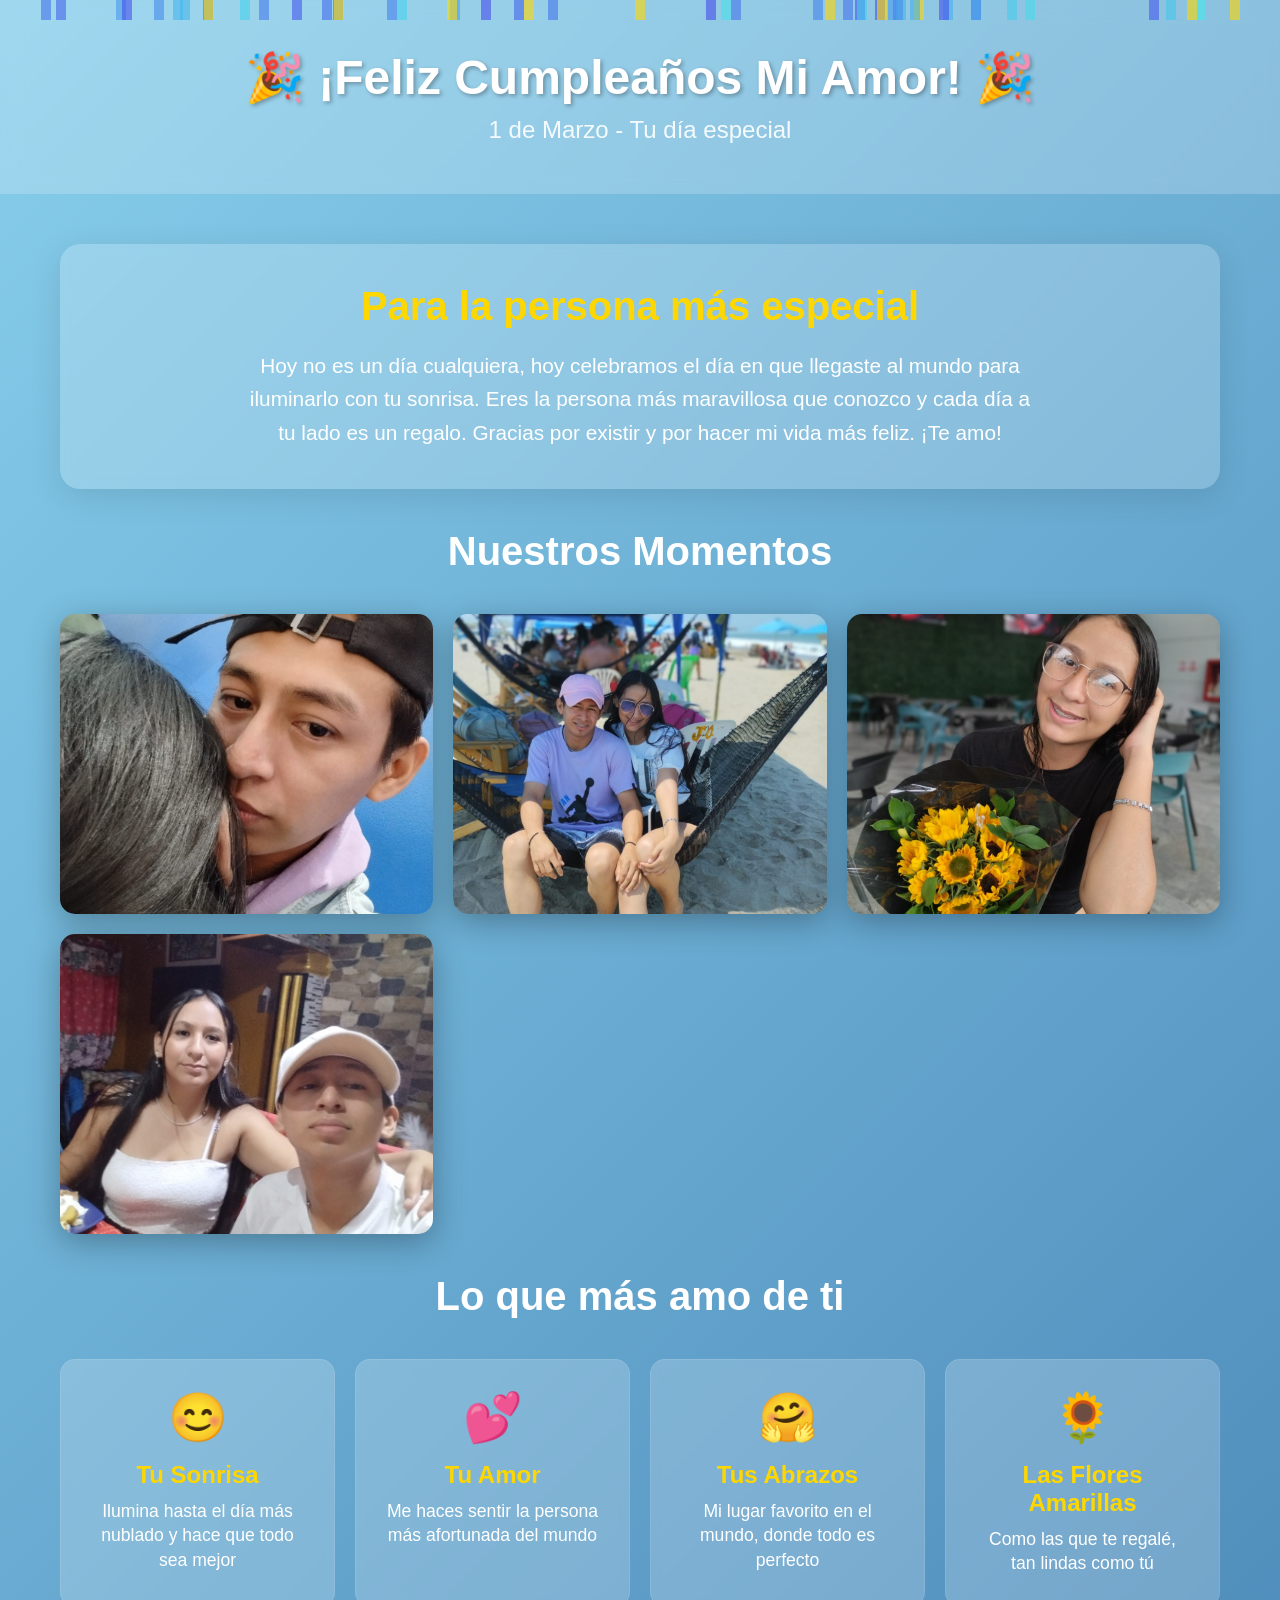
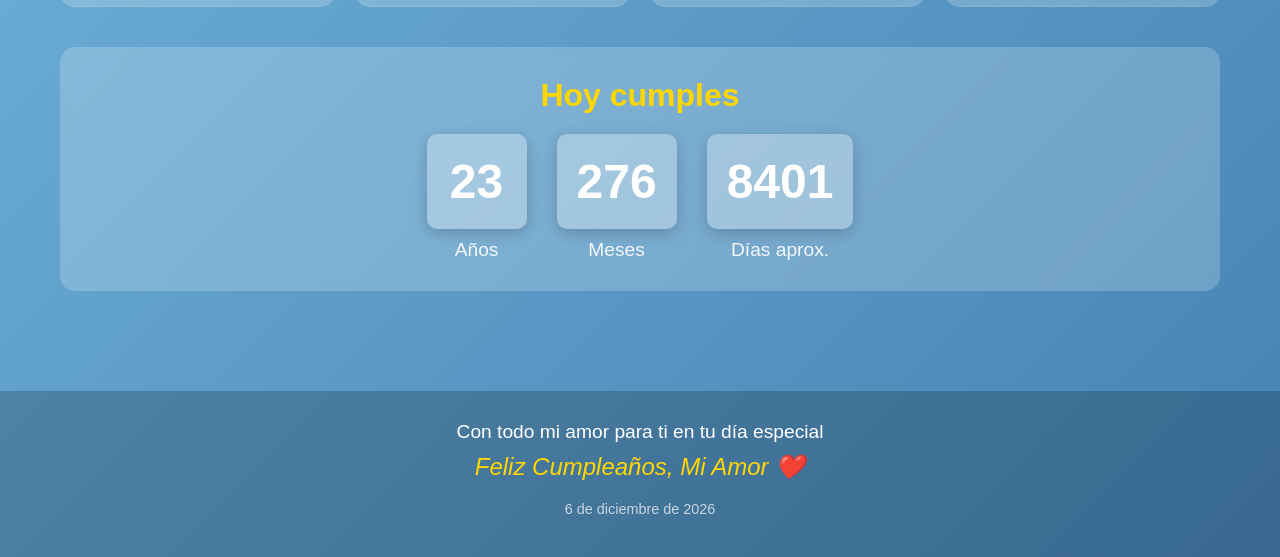
==== index.html @ 72851adc "Update and rename Primer.html to index.html" ====
<!DOCTYPE html>
<html lang="es">
<head>
    <meta charset="UTF-8">
    <meta name="viewport" content="width=device-width, initial-scale=1.0">
    <title>¡Feliz Cumpleaños Mi Amor!</title>
    <link rel="stylesheet" href="Primer.css">
</head>
<body>
    <!-- Header con confeti animado -->
    <div class="header">
        <div class="confeti" id="confeti"></div>
        <h1>🎉 ¡Feliz Cumpleaños Mi Amor! 🎉</h1>
        <p>1 de Marzo - Tu día especial</p>
    </div>

    <div class="container">
        <!-- Mensaje especial -->
        <div class="mensaje-especial">
            <h2 class="brillo">Para la persona más especial</h2>
            <p>
                Hoy no es un día cualquiera, hoy celebramos el día en que llegaste al mundo 
                para iluminarlo con tu sonrisa. Eres la persona más maravillosa que conozco 
                y cada día a tu lado es un regalo. Gracias por existir y por hacer mi vida 
                más feliz. ¡Te amo!
            </p>
        </div>

        <!-- Galería de fotos -->
        <h2 style="text-align: center; margin: 40px 0; font-size: 2.5em;">Nuestros Momentos</h2>
        <div class="galeria">
            <div class="foto">
                <img src="img/Primer Cita.jpeg" alt="Primera salida">
                <div class="caption">Nuestra primera salida juntos</div>
            </div>
            <div class="foto">
                <img src="img/Dia en la playa.jpeg" alt="Vacaciones">
                <div class="caption">Ese día en la playa</div>
            </div>
            <div class="foto">
                <img src="img/Flores Amarillas.jpeg" alt="Flores amarillas">
                <div class="caption">Mi primer ramo de flores amarillas</div>
            </div>
            <div class="foto">
                <img src="img/Año nuevo Juntos.jpeg" alt="Celebrando año nuevo">
                <div class="caption">Celebrando año nuevo juntos por primera vez</div>
            </div>
        </div>

        <!-- Tarjetas de momentos especiales -->
        <h2 style="text-align: center; margin: 40px 0; font-size: 2.5em;">Lo que más amo de ti</h2>
        <div class="momentos">
            <div class="tarjeta">
                <span class="emoji">😊</span>
                <h3>Tu Sonrisa</h3>
                <p>Ilumina hasta el día más nublado y hace que todo sea mejor</p>
            </div>
            <div class="tarjeta">
                <span class="emoji">💕</span>
                <h3>Tu Amor</h3>
                <p>Me haces sentir la persona más afortunada del mundo</p>
            </div>
            <div class="tarjeta">
                <span class="emoji">🤗</span>
                <h3>Tus Abrazos</h3>
                <p>Mi lugar favorito en el mundo, donde todo es perfecto</p>
            </div>
            <div class="tarjeta">
                <span class="emoji">🌻</span>
                <h3>Las Flores Amarillas</h3>
                <p>Como las que te regalé, tan lindas como tú</p>
            </div>
        </div>

        <!-- Contador de cumpleaños -->
        <div class="contador">
            <h2>Hoy cumples</h2>
            <div class="numeros">
                <div class="numero-item">
                    <div class="numero" id="edad">23</div>
                    <div class="numero-label">Años</div>
                </div>
                <div class="numero-item">
                    <div class="numero" id="meses">276</div>
                    <div class="numero-label">Meses</div>
                </div>
                <div class="numero-item">
                    <div class="numero" id="dias">8401</div>
                    <div class="numero-label">Días aprox.</div>
                </div>
            </div>
        </div>
    </div>

    <footer>
        <p>Con todo mi amor para ti en tu día especial</p>
        <p class="firma">Feliz Cumpleaños, Mi Amor ❤️</p>
        <p style="margin-top: 20px; font-size: 0.9em; opacity: 0.7;">1 de marzo de 2026</p>
    </footer>

    <script src="Primer.js"></script>
</body>

</html>
---- Primer.css ----
/* ===== CSS COMPLETO - ESTILOS PARA LA PÁGINA DE CUMPLEAÑOS ===== */

* {
    margin: 0;
    padding: 0;
    box-sizing: border-box;
}

body {
    font-family: 'Arial', sans-serif;
    background: linear-gradient(135deg, #87CEEB 0%, #4682B4 100%);
    min-height: 100vh;
    color: white;
}

/* ===== HEADER CON CONFETI ANIMADO ===== */
.header {
    text-align: center;
    padding: 50px 20px;
    background: rgba(255, 255, 255, 0.2);
    backdrop-filter: blur(10px);
    margin-bottom: 30px;
    position: relative;
    overflow: hidden;
}

.confeti {
    position: absolute;
    width: 100%;
    height: 100%;
    top: 0;
    left: 0;
    pointer-events: none;
}

.confeti span {
    position: absolute;
    width: 10px;
    height: 20px;
    background: #FFD700;
    opacity: 0.6;
    animation: caer 3s linear infinite;
}

@keyframes caer {
    0% {
        transform: translateY(-100px) rotate(0deg);
    }
    100% {
        transform: translateY(400px) rotate(360deg);
    }
}

.header h1 {
    font-size: 3em;
    margin-bottom: 10px;
    text-shadow: 2px 2px 4px rgba(0,0,0,0.3);
    animation: latido 1.5s ease-in-out infinite;
}

@keyframes latido {
    0% { transform: scale(1); }
    50% { transform: scale(1.05); }
    100% { transform: scale(1); }
}

.header p {
    font-size: 1.5em;
    opacity: 0.9;
}

/* ===== CONTENEDOR PRINCIPAL ===== */
.container {
    max-width: 1200px;
    margin: 0 auto;
    padding: 20px;
}

/* ===== MENSAJE ESPECIAL ===== */
.mensaje-especial {
    text-align: center;
    background: rgba(255, 255, 255, 0.2);
    padding: 40px;
    border-radius: 20px;
    margin-bottom: 40px;
    backdrop-filter: blur(5px);
    box-shadow: 0 8px 32px rgba(0,0,0,0.1);
}

.mensaje-especial h2 {
    font-size: 2.5em;
    margin-bottom: 20px;
    color: #FFD700;
}

.mensaje-especial p {
    font-size: 1.3em;
    line-height: 1.6;
    max-width: 800px;
    margin: 0 auto;
}

/* ===== GALERÍA DE FOTOS ===== */
.galeria {
    display: grid;
    grid-template-columns: repeat(auto-fit, minmax(300px, 1fr));
    gap: 20px;
    margin-bottom: 40px;
}

.foto {
    position: relative;
    border-radius: 15px;
    overflow: hidden;
    box-shadow: 0 8px 32px rgba(0,0,0,0.3);
    cursor: pointer;
    transition: transform 0.3s ease;
    height: 300px;
}

.foto:hover {
    transform: scale(1.05);
}

.foto img {
    width: 100%;
    height: 100%;
    object-fit: cover;
    transition: transform 0.3s ease;
}

.foto:hover img {
    transform: scale(1.1);
}

.foto .caption {
    position: absolute;
    bottom: 0;
    left: 0;
    right: 0;
    background: linear-gradient(transparent, rgba(0,0,0,0.8));
    color: white;
    padding: 20px;
    text-align: center;
    font-size: 1.1em;
    transform: translateY(100%);
    transition: transform 0.3s ease;
}

.foto:hover .caption {
    transform: translateY(0);
}

/* ===== TARJETAS DE MOMENTOS ESPECIALES ===== */
.momentos {
    display: grid;
    grid-template-columns: repeat(auto-fit, minmax(250px, 1fr));
    gap: 20px;
    margin-bottom: 40px;
}

.tarjeta {
    background: rgba(255, 255, 255, 0.2);
    padding: 30px;
    border-radius: 15px;
    text-align: center;
    backdrop-filter: blur(5px);
    transition: all 0.3s ease;
    border: 1px solid rgba(255, 255, 255, 0.1);
}

.tarjeta:hover {
    transform: translateY(-10px);
    background: rgba(255, 255, 255, 0.3);
    box-shadow: 0 15px 40px rgba(0,0,0,0.2);
}

.tarjeta .emoji {
    font-size: 3em;
    margin-bottom: 15px;
    display: block;
}

.tarjeta h3 {
    font-size: 1.5em;
    margin-bottom: 10px;
    color: #FFD700;
}

.tarjeta p {
    font-size: 1.1em;
    line-height: 1.4;
}

/* ===== CONTADOR DE CUMPLEAÑOS ===== */
.contador {
    text-align: center;
    padding: 30px;
    background: rgba(255, 255, 255, 0.2);
    border-radius: 15px;
    margin-bottom: 40px;
    backdrop-filter: blur(5px);
}

.contador h2 {
    font-size: 2em;
    margin-bottom: 20px;
    color: #FFD700;
}

.numeros {
    display: flex;
    justify-content: center;
    gap: 30px;
    flex-wrap: wrap;
}

.numero-item {
    text-align: center;
}

.numero {
    font-size: 3em;
    font-weight: bold;
    background: rgba(255, 255, 255, 0.3);
    padding: 20px;
    border-radius: 10px;
    min-width: 100px;
    box-shadow: 0 4px 15px rgba(0,0,0,0.2);
}

.numero-label {
    margin-top: 10px;
    font-size: 1.2em;
    opacity: 0.9;
}

/* ===== FOOTER ===== */
footer {
    text-align: center;
    padding: 30px;
    background: rgba(0, 0, 0, 0.2);
    margin-top: 40px;
}

footer p {
    font-size: 1.2em;
    margin-bottom: 10px;
}

.firma {
    font-size: 1.5em;
    color: #FFD700;
    font-style: italic;
}

/* ===== DISEÑO RESPONSIVE ===== */
@media (max-width: 768px) {
    .header h1 {
        font-size: 2em;
    }

    .header p {
        font-size: 1.2em;
    }

    .mensaje-especial h2 {
        font-size: 2em;
    }

    .mensaje-especial p {
        font-size: 1.1em;
    }

    .numero {
        font-size: 2em;
        min-width: 70px;
        padding: 15px;
    }
}

@media (max-width: 480px) {
    .header {
        padding: 30px 15px;
    }
    
    .header h1 {
        font-size: 1.5em;
    }
    
    .galeria {
        grid-template-columns: 1fr;
    }
    
    .foto {
        height: 250px;
    }
    
    .numeros {
        gap: 15px;
    }
    
    .numero {
        font-size: 1.5em;
        min-width: 60px;
        padding: 10px;
    }
}

/* ===== ANIMACIONES ADICIONALES ===== */
@keyframes brillo {
    0% { text-shadow: 0 0 10px rgba(255,215,0,0.5); }
    50% { text-shadow: 0 0 20px rgba(255,215,0,0.8); }
    100% { text-shadow: 0 0 10px rgba(255,215,0,0.5); }
}

.brillo {
    animation: brillo 2s ease-in-out infinite;
}

@keyframes aparecer {
    from {
        opacity: 0;
        transform: translateY(20px);
    }
    to {
        opacity: 1;
        transform: translateY(0);
    }
}

.mensaje-especial, .galeria, .momentos, .contador {
    animation: aparecer 1s ease-out;
}
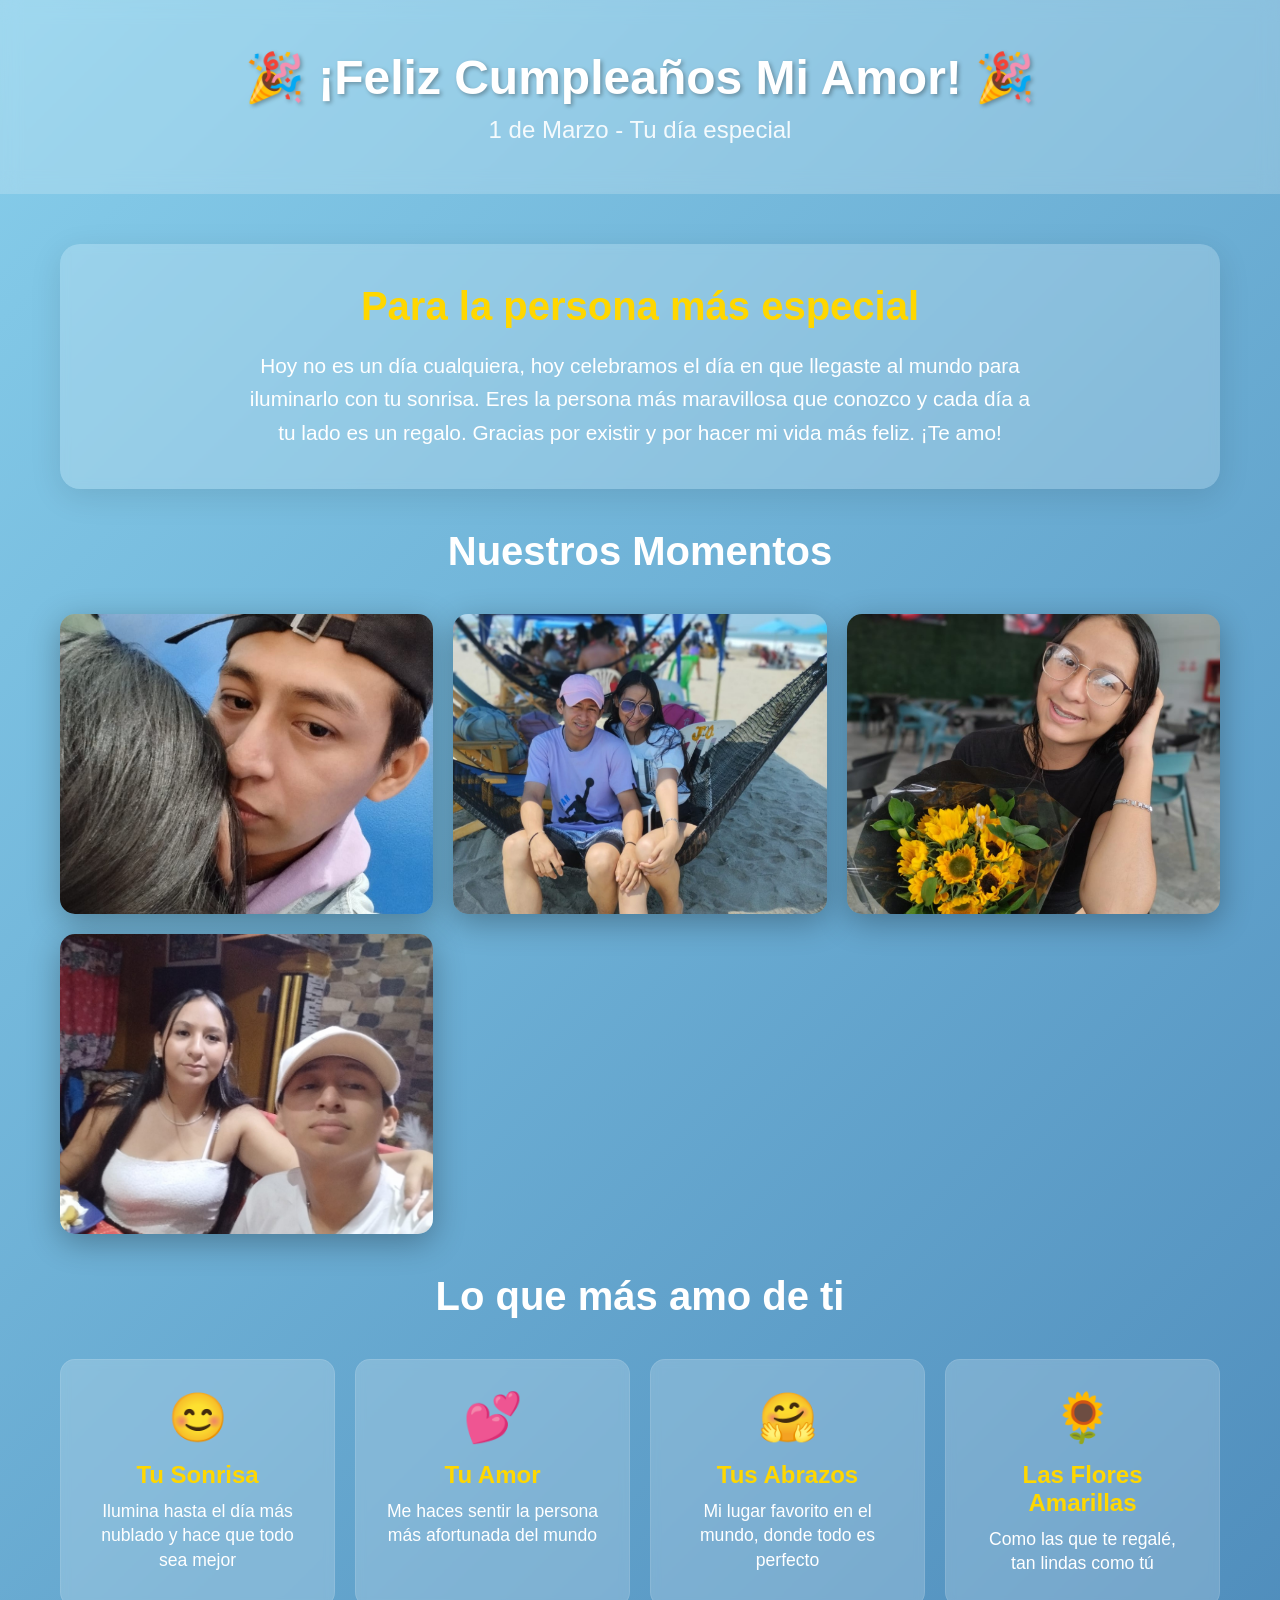
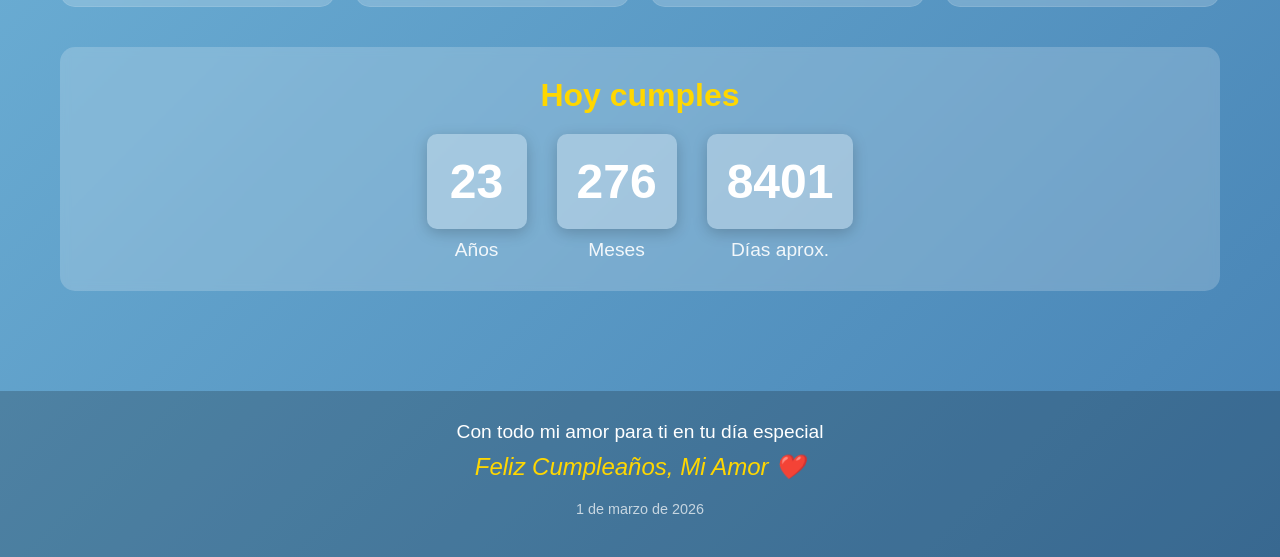
==== commit 25fbebfa: "Change stylesheet and script file names Updated stylesheet link and script source." ====
--- a/index.html
+++ b/index.html
@@ -4,7 +4,7 @@
     <meta charset="UTF-8">
     <meta name="viewport" content="width=device-width, initial-scale=1.0">
     <title>¡Feliz Cumpleaños Mi Amor!</title>
-    <link rel="stylesheet" href="Primer.css">
+    <link rel="stylesheet" href="styles.css">
 </head>
 <body>
     <!-- Header con confeti animado -->
@@ -98,7 +98,8 @@
         <p style="margin-top: 20px; font-size: 0.9em; opacity: 0.7;">1 de marzo de 2026</p>
     </footer>
 
-    <script src="Primer.js"></script>
+    <script src="detalles.js"></script>
 </body>
 
 </html>
+
--- a/styles.css
+++ b/styles.css
@@ -0,0 +1,334 @@
+/* ===== CSS COMPLETO - ESTILOS PARA LA PÁGINA DE CUMPLEAÑOS ===== */
+
+* {
+    margin: 0;
+    padding: 0;
+    box-sizing: border-box;
+}
+
+body {
+    font-family: 'Arial', sans-serif;
+    background: linear-gradient(135deg, #87CEEB 0%, #4682B4 100%);
+    min-height: 100vh;
+    color: white;
+}
+
+/* ===== HEADER CON CONFETI ANIMADO ===== */
+.header {
+    text-align: center;
+    padding: 50px 20px;
+    background: rgba(255, 255, 255, 0.2);
+    backdrop-filter: blur(10px);
+    margin-bottom: 30px;
+    position: relative;
+    overflow: hidden;
+}
+
+.confeti {
+    position: absolute;
+    width: 100%;
+    height: 100%;
+    top: 0;
+    left: 0;
+    pointer-events: none;
+}
+
+.confeti span {
+    position: absolute;
+    width: 10px;
+    height: 20px;
+    background: #FFD700;
+    opacity: 0.6;
+    animation: caer 3s linear infinite;
+}
+
+@keyframes caer {
+    0% {
+        transform: translateY(-100px) rotate(0deg);
+    }
+    100% {
+        transform: translateY(400px) rotate(360deg);
+    }
+}
+
+.header h1 {
+    font-size: 3em;
+    margin-bottom: 10px;
+    text-shadow: 2px 2px 4px rgba(0,0,0,0.3);
+    animation: latido 1.5s ease-in-out infinite;
+}
+
+@keyframes latido {
+    0% { transform: scale(1); }
+    50% { transform: scale(1.05); }
+    100% { transform: scale(1); }
+}
+
+.header p {
+    font-size: 1.5em;
+    opacity: 0.9;
+}
+
+/* ===== CONTENEDOR PRINCIPAL ===== */
+.container {
+    max-width: 1200px;
+    margin: 0 auto;
+    padding: 20px;
+}
+
+/* ===== MENSAJE ESPECIAL ===== */
+.mensaje-especial {
+    text-align: center;
+    background: rgba(255, 255, 255, 0.2);
+    padding: 40px;
+    border-radius: 20px;
+    margin-bottom: 40px;
+    backdrop-filter: blur(5px);
+    box-shadow: 0 8px 32px rgba(0,0,0,0.1);
+}
+
+.mensaje-especial h2 {
+    font-size: 2.5em;
+    margin-bottom: 20px;
+    color: #FFD700;
+}
+
+.mensaje-especial p {
+    font-size: 1.3em;
+    line-height: 1.6;
+    max-width: 800px;
+    margin: 0 auto;
+}
+
+/* ===== GALERÍA DE FOTOS ===== */
+.galeria {
+    display: grid;
+    grid-template-columns: repeat(auto-fit, minmax(300px, 1fr));
+    gap: 20px;
+    margin-bottom: 40px;
+}
+
+.foto {
+    position: relative;
+    border-radius: 15px;
+    overflow: hidden;
+    box-shadow: 0 8px 32px rgba(0,0,0,0.3);
+    cursor: pointer;
+    transition: transform 0.3s ease;
+    height: 300px;
+}
+
+.foto:hover {
+    transform: scale(1.05);
+}
+
+.foto img {
+    width: 100%;
+    height: 100%;
+    object-fit: cover;
+    transition: transform 0.3s ease;
+}
+
+.foto:hover img {
+    transform: scale(1.1);
+}
+
+.foto .caption {
+    position: absolute;
+    bottom: 0;
+    left: 0;
+    right: 0;
+    background: linear-gradient(transparent, rgba(0,0,0,0.8));
+    color: white;
+    padding: 20px;
+    text-align: center;
+    font-size: 1.1em;
+    transform: translateY(100%);
+    transition: transform 0.3s ease;
+}
+
+.foto:hover .caption {
+    transform: translateY(0);
+}
+
+/* ===== TARJETAS DE MOMENTOS ESPECIALES ===== */
+.momentos {
+    display: grid;
+    grid-template-columns: repeat(auto-fit, minmax(250px, 1fr));
+    gap: 20px;
+    margin-bottom: 40px;
+}
+
+.tarjeta {
+    background: rgba(255, 255, 255, 0.2);
+    padding: 30px;
+    border-radius: 15px;
+    text-align: center;
+    backdrop-filter: blur(5px);
+    transition: all 0.3s ease;
+    border: 1px solid rgba(255, 255, 255, 0.1);
+}
+
+.tarjeta:hover {
+    transform: translateY(-10px);
+    background: rgba(255, 255, 255, 0.3);
+    box-shadow: 0 15px 40px rgba(0,0,0,0.2);
+}
+
+.tarjeta .emoji {
+    font-size: 3em;
+    margin-bottom: 15px;
+    display: block;
+}
+
+.tarjeta h3 {
+    font-size: 1.5em;
+    margin-bottom: 10px;
+    color: #FFD700;
+}
+
+.tarjeta p {
+    font-size: 1.1em;
+    line-height: 1.4;
+}
+
+/* ===== CONTADOR DE CUMPLEAÑOS ===== */
+.contador {
+    text-align: center;
+    padding: 30px;
+    background: rgba(255, 255, 255, 0.2);
+    border-radius: 15px;
+    margin-bottom: 40px;
+    backdrop-filter: blur(5px);
+}
+
+.contador h2 {
+    font-size: 2em;
+    margin-bottom: 20px;
+    color: #FFD700;
+}
+
+.numeros {
+    display: flex;
+    justify-content: center;
+    gap: 30px;
+    flex-wrap: wrap;
+}
+
+.numero-item {
+    text-align: center;
+}
+
+.numero {
+    font-size: 3em;
+    font-weight: bold;
+    background: rgba(255, 255, 255, 0.3);
+    padding: 20px;
+    border-radius: 10px;
+    min-width: 100px;
+    box-shadow: 0 4px 15px rgba(0,0,0,0.2);
+}
+
+.numero-label {
+    margin-top: 10px;
+    font-size: 1.2em;
+    opacity: 0.9;
+}
+
+/* ===== FOOTER ===== */
+footer {
+    text-align: center;
+    padding: 30px;
+    background: rgba(0, 0, 0, 0.2);
+    margin-top: 40px;
+}
+
+footer p {
+    font-size: 1.2em;
+    margin-bottom: 10px;
+}
+
+.firma {
+    font-size: 1.5em;
+    color: #FFD700;
+    font-style: italic;
+}
+
+/* ===== DISEÑO RESPONSIVE ===== */
+@media (max-width: 768px) {
+    .header h1 {
+        font-size: 2em;
+    }
+
+    .header p {
+        font-size: 1.2em;
+    }
+
+    .mensaje-especial h2 {
+        font-size: 2em;
+    }
+
+    .mensaje-especial p {
+        font-size: 1.1em;
+    }
+
+    .numero {
+        font-size: 2em;
+        min-width: 70px;
+        padding: 15px;
+    }
+}
+
+@media (max-width: 480px) {
+    .header {
+        padding: 30px 15px;
+    }
+    
+    .header h1 {
+        font-size: 1.5em;
+    }
+    
+    .galeria {
+        grid-template-columns: 1fr;
+    }
+    
+    .foto {
+        height: 250px;
+    }
+    
+    .numeros {
+        gap: 15px;
+    }
+    
+    .numero {
+        font-size: 1.5em;
+        min-width: 60px;
+        padding: 10px;
+    }
+}
+
+/* ===== ANIMACIONES ADICIONALES ===== */
+@keyframes brillo {
+    0% { text-shadow: 0 0 10px rgba(255,215,0,0.5); }
+    50% { text-shadow: 0 0 20px rgba(255,215,0,0.8); }
+    100% { text-shadow: 0 0 10px rgba(255,215,0,0.5); }
+}
+
+.brillo {
+    animation: brillo 2s ease-in-out infinite;
+}
+
+@keyframes aparecer {
+    from {
+        opacity: 0;
+        transform: translateY(20px);
+    }
+    to {
+        opacity: 1;
+        transform: translateY(0);
+    }
+}
+
+.mensaje-especial, .galeria, .momentos, .contador {
+    animation: aparecer 1s ease-out;
+}
